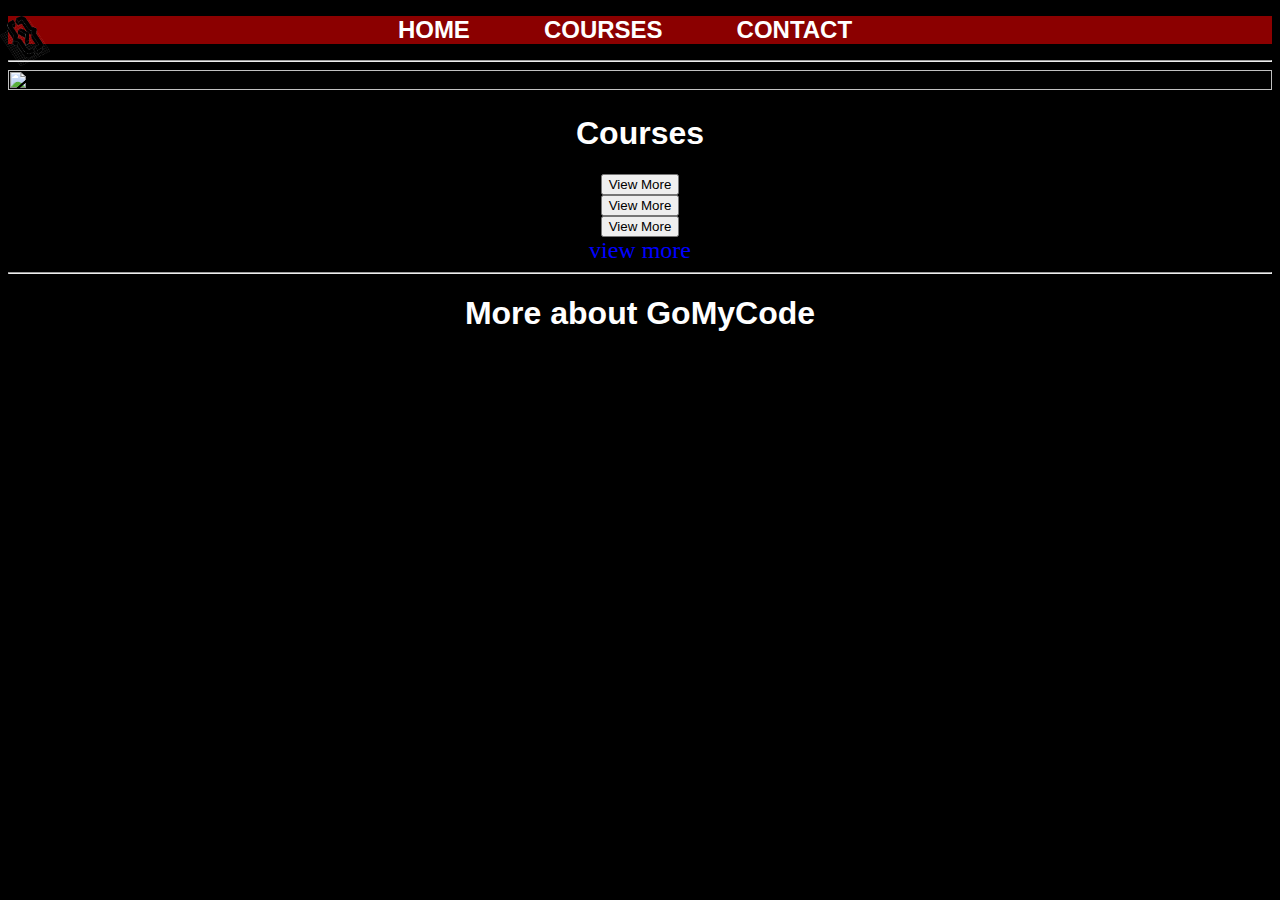
==== index.html @ fd404db1 "Add files via upload" ====
<!DOCTYPE html>
<html>

<head>
    <script src="main.js"></script>
    <script src="https://ajax.googleapis.com/ajax/libs/jquery/3.4.1/jquery.min.js"></script>


    <link rel="stylesheet" href="style css/Style.css">
</head>

<body>
    <div class="navbar">
        <ul>
            <div class="li">
                <li><a href="INDEX.html"> HOME </a></li>
                <li><a href="COURSES.html"> COURSES</a></li>
                <li><a href="CONTACT.html">CONTACT</a></LI>
                <img src="RES/section2GMCLogo.png" class="img2">

            </div>
        </ul>
    </div>
    <hr>
    <img src="http://cdn-images-1.medium.com/max/1600/1*LzxEGZa4xDOFc7Ch67Iprg.jpeg" class="img1">
    <h1>Courses</h1>
    <center>
        <div class="images">

            <div class="items" id="img1">
                <button>View More</button>
            </div>
            <div class="items" id="img2">
                <button>View More</button>
            </div>
            <div class="items" id="img3">
                <button>View More</button>
            </div>
        </div>
        <a id="viewmore" href="COURSES.html"> view more</a>
    </center>
    <hr>

    <center>
        <h1>More about GoMyCode</h1>

        <div class="video">
            <iframe width="668" height="376" src="https://www.youtube.com/embed/VsJg-t0GroA" frameborder="0"
                allow="accelerometer; autoplay; encrypted-media; gyroscope; picture-in-picture"
                allowfullscreen></iframe>
        </div>
    </center>
</body>
</head>

</html>
---- style css/Style.css ----
h1 {
    color: white;
    text-align: center;
    font-size: 2em;
    font-family: 'Lucida Sans', 'Lucida Sans Regular', 'Lucida Grande', 'Lucida Sans Unicode', Geneva, Verdana, sans-serif;
}

ul {
    background-color: darkred;
    text-align: center;
    justify-content: space-between;
}

li {
    display: inline;
    font-size: 1, 5em;
    font-family: Verdana, Geneva, Tahoma, sans-serif;
    display: inline-flex;
}

li>a {
    color: white;
    font-family: 'Lucida Sans', 'Lucida Sans Regular', 'Lucida Grande', 'Lucida Sans Unicode', Geneva, Verdana, sans-serif;
    text-decoration: none;
    font-weight: bold;
    margin-right: 70px;
}

li>a:hover {
    color: red;
}

.img1 {
    width: 100%;
    height: 100%;
}

.img2 {
    width: 50px;
    height: 50px;
    position: absolute;
    left: 0;
}

.video {
    text-align: center;
    width: 480px;
    margin-left: auto;
    margin-right: auto;
    margin-bottom: 35px;
}

body {
    background-color: black;
}

/* .img3{width:20%;height:20%;margin-left: 10%;} */
a {
    font-size: 150%;
    color: blue;
    text-decoration: none;
}

a:hover {
    color: rgb(0, 183, 255);
    text-decoration: underline;
}

.container {
    display: flex;
    justify-content: center;
}

.container img {
    height: 250px;
    width: 250px;
    margin-right: 30px;
    border-radius: 15px 15px 15px 15px;

}
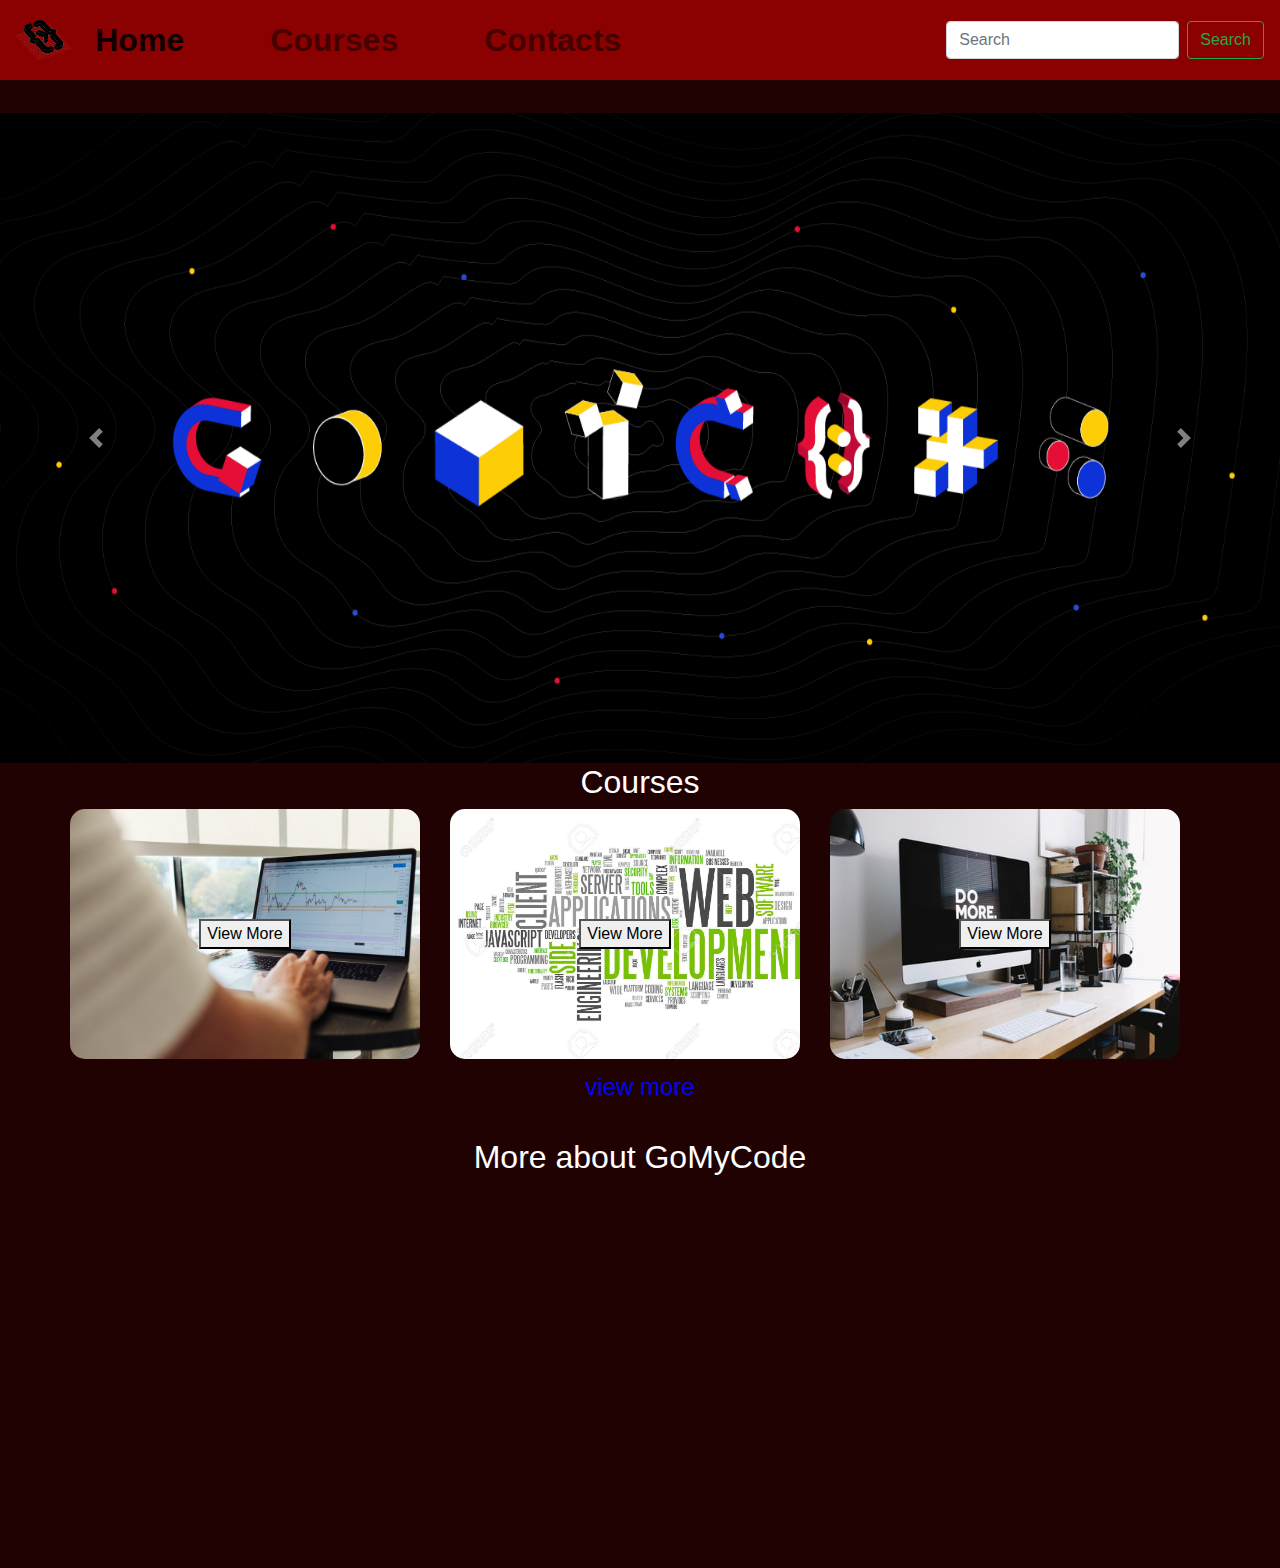
==== commit e4d0330c: "Add files via upload" ====
--- a/index.html
+++ b/index.html
@@ -4,25 +4,69 @@
 <head>
     <script src="main.js"></script>
     <script src="https://ajax.googleapis.com/ajax/libs/jquery/3.4.1/jquery.min.js"></script>
-
-
+    <link rel="stylesheet" href="https://stackpath.bootstrapcdn.com/bootstrap/4.4.1/css/bootstrap.min.css"
+        integrity="sha384-Vkoo8x4CGsO3+Hhxv8T/Q5PaXtkKtu6ug5TOeNV6gBiFeWPGFN9MuhOf23Q9Ifjh" crossorigin="anonymous">
+    <script src="https://code.jquery.com/jquery-3.4.1.slim.min.js"
+        integrity="sha384-J6qa4849blE2+poT4WnyKhv5vZF5SrPo0iEjwBvKU7imGFAV0wwj1yYfoRSJoZ+n" crossorigin="anonymous">
+    </script>
+    <script src="https://cdn.jsdelivr.net/npm/popper.js@1.16.0/dist/umd/popper.min.js"
+        integrity="sha384-Q6E9RHvbIyZFJoft+2mJbHaEWldlvI9IOYy5n3zV9zzTtmI3UksdQRVvoxMfooAo" crossorigin="anonymous">
+    </script>
+    <script src="https://stackpath.bootstrapcdn.com/bootstrap/4.4.1/js/bootstrap.min.js"
+        integrity="sha384-wfSDF2E50Y2D1uUdj0O3uMBJnjuUD4Ih7YwaYd1iqfktj0Uod8GCExl3Og8ifwB6" crossorigin="anonymous">
+    </script>
     <link rel="stylesheet" href="style css/Style.css">
 </head>
 
 <body>
-    <div class="navbar">
-        <ul>
-            <div class="li">
-                <li><a href="INDEX.html"> HOME </a></li>
-                <li><a href="COURSES.html"> COURSES</a></li>
-                <li><a href="CONTACT.html">CONTACT</a></LI>
-                <img src="RES/section2GMCLogo.png" class="img2">
+    <nav class="navbar navbar-expand-lg navbar-light">
+        <a class="navbar-brand" href="#"><img src="RES/section2GMCLogo.png" id="logo"></a>
+        <button class="navbar-toggler" type="button" data-toggle="collapse" data-target="#navbarSupportedContent"
+            aria-controls="navbarSupportedContent" aria-expanded="false" aria-label="Toggle navigation">
+            <span class="navbar-toggler-icon"></span>
+        </button>
 
+        <div class="collapse navbar-collapse" id="navbarSupportedContent">
+            <ul class="navbar-nav mr-auto">
+                <li class="nav-item active">
+                    <a class="nav-link" href="index.html">Home <span class="sr-only">(current)</span></a>
+                </li>
+                <li class="nav-item">
+                    <a class="nav-link" href="COURSES.html">Courses</a>
+                </li>
+                <li class="nav-item">
+                    <a class="nav-link" href="CONTACT.html">Contacts</a>
+                </li>
+
+            </ul>
+            <form class="form-inline my-2 my-lg-0">
+                <input class="form-control mr-sm-2" type="search" placeholder="Search" aria-label="Search">
+                <button class="btn btn-outline-success my-2 my-sm-0" type="submit">Search</button>
+            </form>
+        </div>
+    </nav>
+    <hr>
+    <div id="carouselExampleControls" class="carousel slide" data-ride="carousel">
+        <div class="carousel-inner">
+            <div class="carousel-item active">
+                <img src="RES/slide gomycode.png" class="d-block w-100 carousel-pic" alt="First slide">
             </div>
-        </ul>
+            <div class="carousel-item">
+                <img src="RES/slidegomycode0.jpg" class="d-block w-100 carousel-pic" alt="second slide">
+            </div>
+            <div class="carousel-item">
+                <img src="RES/slidegoogle.png" class="d-block w-100 carousel-pic" alt="third slide">
+            </div>
+        </div>
+        <a class="carousel-control-prev" href="#carouselExampleControls" role="button" data-slide="prev">
+            <span class="carousel-control-prev-icon" aria-hidden="true"></span>
+            <span class="sr-only">Previous</span>
+        </a>
+        <a class="carousel-control-next" href="#carouselExampleControls" role="button" data-slide="next">
+            <span class="carousel-control-next-icon" aria-hidden="true"></span>
+            <span class="sr-only">Next</span>
+        </a>
     </div>
-    <hr>
-    <img src="http://cdn-images-1.medium.com/max/1600/1*LzxEGZa4xDOFc7Ch67Iprg.jpeg" class="img1">
     <h1>Courses</h1>
     <center>
         <div class="images">
--- a/style css/Style.css
+++ b/style css/Style.css
@@ -5,13 +5,14 @@
     font-family: 'Lucida Sans', 'Lucida Sans Regular', 'Lucida Grande', 'Lucida Sans Unicode', Geneva, Verdana, sans-serif;
 }
 
-ul {
+.navbar {
     background-color: darkred;
     text-align: center;
     justify-content: space-between;
 }
 
 li {
+    font-size: 2em;
     display: inline;
     font-size: 1, 5em;
     font-family: Verdana, Geneva, Tahoma, sans-serif;
@@ -42,39 +43,71 @@
     left: 0;
 }
 
-.video {
-    text-align: center;
-    width: 480px;
-    margin-left: auto;
-    margin-right: auto;
-    margin-bottom: 35px;
-}
+
 
 body {
-    background-color: black;
+    background-color: rgba(31, 0, 0, 0.993);
 }
 
 /* .img3{width:20%;height:20%;margin-left: 10%;} */
-a {
+#viewmore {
     font-size: 150%;
     color: blue;
     text-decoration: none;
 }
 
-a:hover {
+#viewmore:hover {
     color: rgb(0, 183, 255);
     text-decoration: underline;
 }
 
-.container {
+.images {
+    display: flex;
+    flex-wrap: wrap;
+    justify-content: center;
+    margin-right: 20px;
+    margin-left: 20px;
+}
+
+.items {
+    width: 350px;
+    height: 250px;
+    background-size: cover;
+    border-radius: 15px;
     display: flex;
     justify-content: center;
+    align-items: center;
+    margin-right: 30px;
+    margin-bottom: 10px;
 }
 
-.container img {
-    height: 250px;
-    width: 250px;
-    margin-right: 30px;
-    border-radius: 15px 15px 15px 15px;
+#img1 {
+    background-image: url("../RES/mypc.jpg");
+}
 
+#img2 {
+    background-image: url("../RES/devphoto.jpg");
+}
+
+#img3 {
+    background-image: url("../RES/domore.jpg");
+}
+
+.items:hover {
+    opacity: 0.3;
+}
+
+#photocarousel {
+    widows: 100px;
+    display: flex;
+    height: 100px;
+}
+
+.carousel-pic {
+    height: 650px;
+}
+
+#logo {
+    widows: 40px;
+    height: 40px;
 }